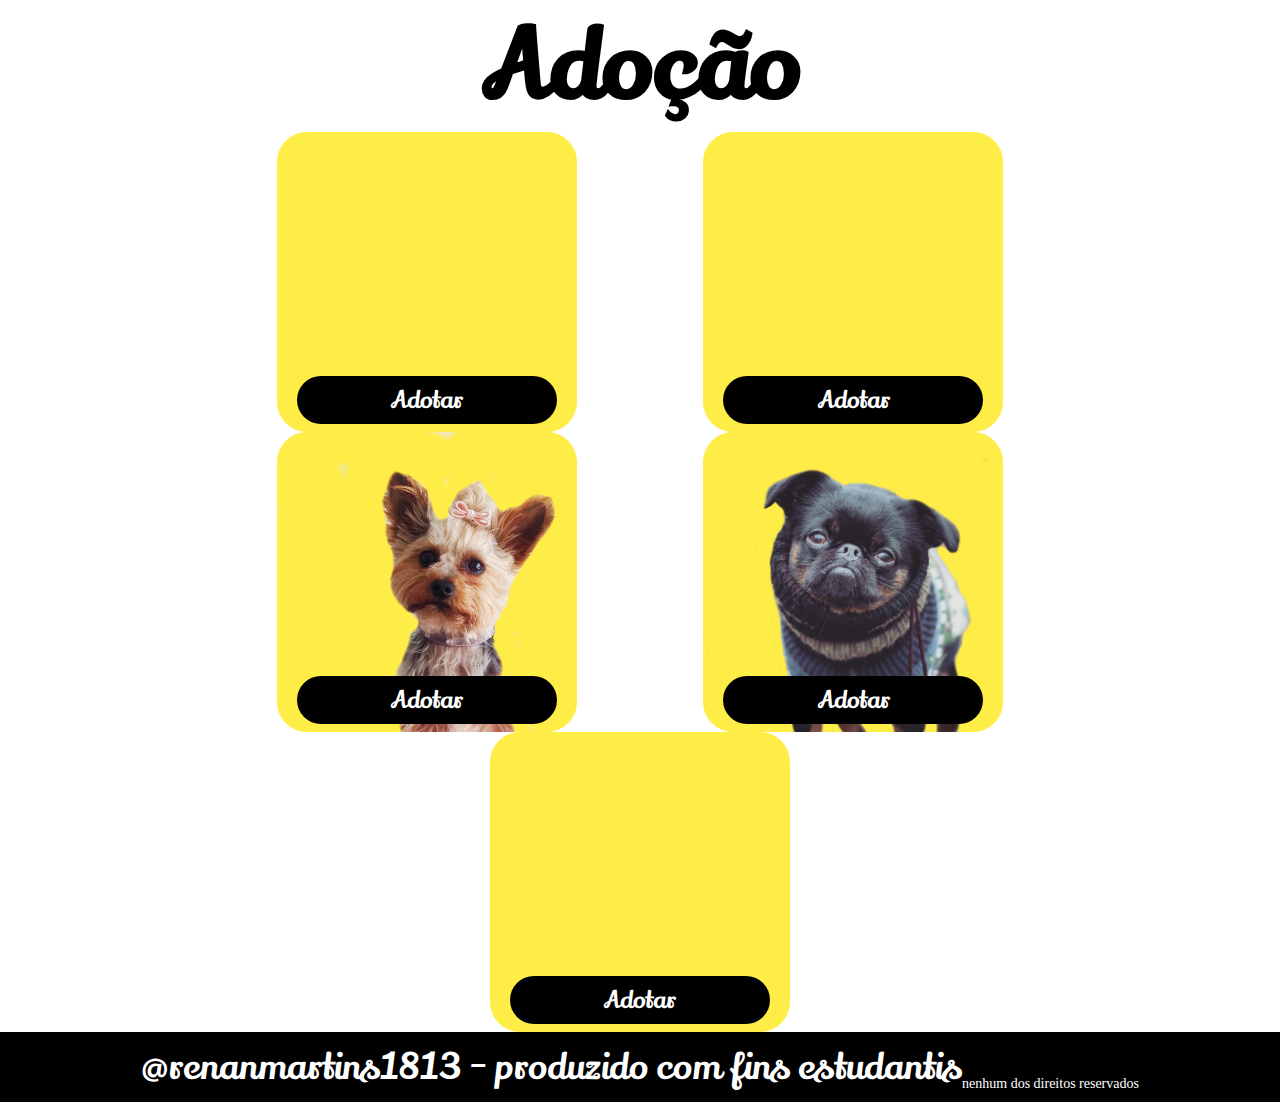
==== adocao.html @ 2bbce3ed "frist commit - primeiro upload" ====
<!DOCTYPE html>
<html lang="en">
<head>
    <meta charset="UTF-8">
    <meta http-equiv="X-UA-Compatible" content="IE=edge">
    <meta name="viewport" content="width=device-width, initial-scale=1.0">
    <link rel="preconnect" href="https://fonts.googleapis.com">
<link rel="preconnect" href="https://fonts.gstatic.com" crossorigin>
<link href="https://fonts.googleapis.com/css2?family=Lily+Script+One&display=swap" rel="stylesheet">
    <link rel="stylesheet" href="adocao.css">
    <title>Adoção</title>
</head>
<body>
    <header>
        <h1><strong>Adoção</strong></h1>
    </header>

    <div class="pets">
        <div class="pet01">
            <button class="adotar02">Adotar</button>
        </div>
        <div class="pet02">
            <button class="adotar02">Adotar</button>
        </div>
        <div class="pet03">
            <button class="adotar02">Adotar</button>
        </div>
        <div class="pet04">
            <button class="adotar02">Adotar</button>
        </div>
        <div class="pet05">
            <button class="adotar02">Adotar</button>
        </div>
    </div>

    <footer>
        <p class="p01">@renanmartins1813 - produzido com fins estudantis</p>
        <p class="p02">nenhum  dos direitos reservados</p>
    </footer>
</body>
</html>
---- adocao.css ----
*,*::after,*::before{

}
*{
    margin: 0;
    padding: 0;
    box-sizing: border-box;
    font-family: 'Lily Script One';
}

html,body{
    width: 100%;
    height: 100%;
}

body{
    display: grid;
    width: 100%;
    height: 100%;
    grid-template-columns: repeat(6, 1fr);
    grid-template-rows: repeat(6, auto);
}

header{
    display: flex;
    justify-content: center;
    align-items: center;
    grid-column: 1/7;
    grid-row: 1/1;
    width: 100%;
    font-size: 48px;
}

.pets{
    grid-column: 2/6;
    grid-row: 2/7;
    width: 100%;
    height: 100%;
    display: flex;
    flex-wrap: wrap;
    justify-content: space-around;
    align-items: center;
}

.pet01{
    background-image: url(./dog01.png);
    background-size: cover;
    height: 300px;
    width: 300px;
    background-color: #ffed47;
    border: #ffed47;
    border-radius: 30px;
    display: flex;
    flex-wrap: wrap;
    justify-content: space-around;
    align-content: end;
}

.pet02{
    background-image: url(./dog02.png);
    background-size: cover;
    height: 300px;
    width: 300px;
    background-color: #ffed47;
    border: #ffed47;
    border-radius: 30px;
    display: flex;
    flex-wrap: wrap;
    justify-content: space-around;
    align-content: end;
}

.pet03{
    background-image: url(./dog03.png);
    background-size: cover;
    height: 300px;
    width: 300px;
    background-color: #ffed47;
    border: #ffed47;
    border-radius: 30px;
    display: flex;
    flex-wrap: wrap;
    justify-content: space-around;
    align-content: end;
}

.pet04{
    background-image: url(./dog04.png);
    background-size: cover;
    height: 300px;
    width: 300px;
    background-color: #ffed47;
    border: #ffed47;
    border-radius: 30px;
    display: flex;
    flex-wrap: wrap;
    justify-content: space-around;
    align-content: end;
}

.pet05{
    background-image: url(./dog05.png);
    background-size: cover;
    height: 300px;
    width: 300px;
    background-color: #ffed47;
    border: #ffed47;
    border-radius: 30px;
    display: flex;
    flex-wrap: wrap;
    justify-content: space-around;
    align-content: end;
}

.adotar02{
    width: 260px;
    height: 48px;
    font-size: 24px;
    background-color: #000000;
    color: #FFFFFF;
    border: #000000;
    border-radius: 30px;
    margin: 8px;
}

footer{
    grid-column: 1/9;
    grid-row: 8/9;
    width: 100%;
    height: 70px;
    font-size: 36px;
    background-color: #000000;
    color: #FFFFFF;
    display: flex;
    flex-wrap: wrap;
    justify-content: center;
    align-content: center;
}

footer>.p01{
    /*width: 100%;
    height: 46px;*/
    text-align: center;
}

footer>.p02{
    font-size: 14px;
    font-family: Georgia, 'Times New Roman', Times, serif;
   /* width: 100%;
    height: 24px;*/
    align-self: flex-end;
}
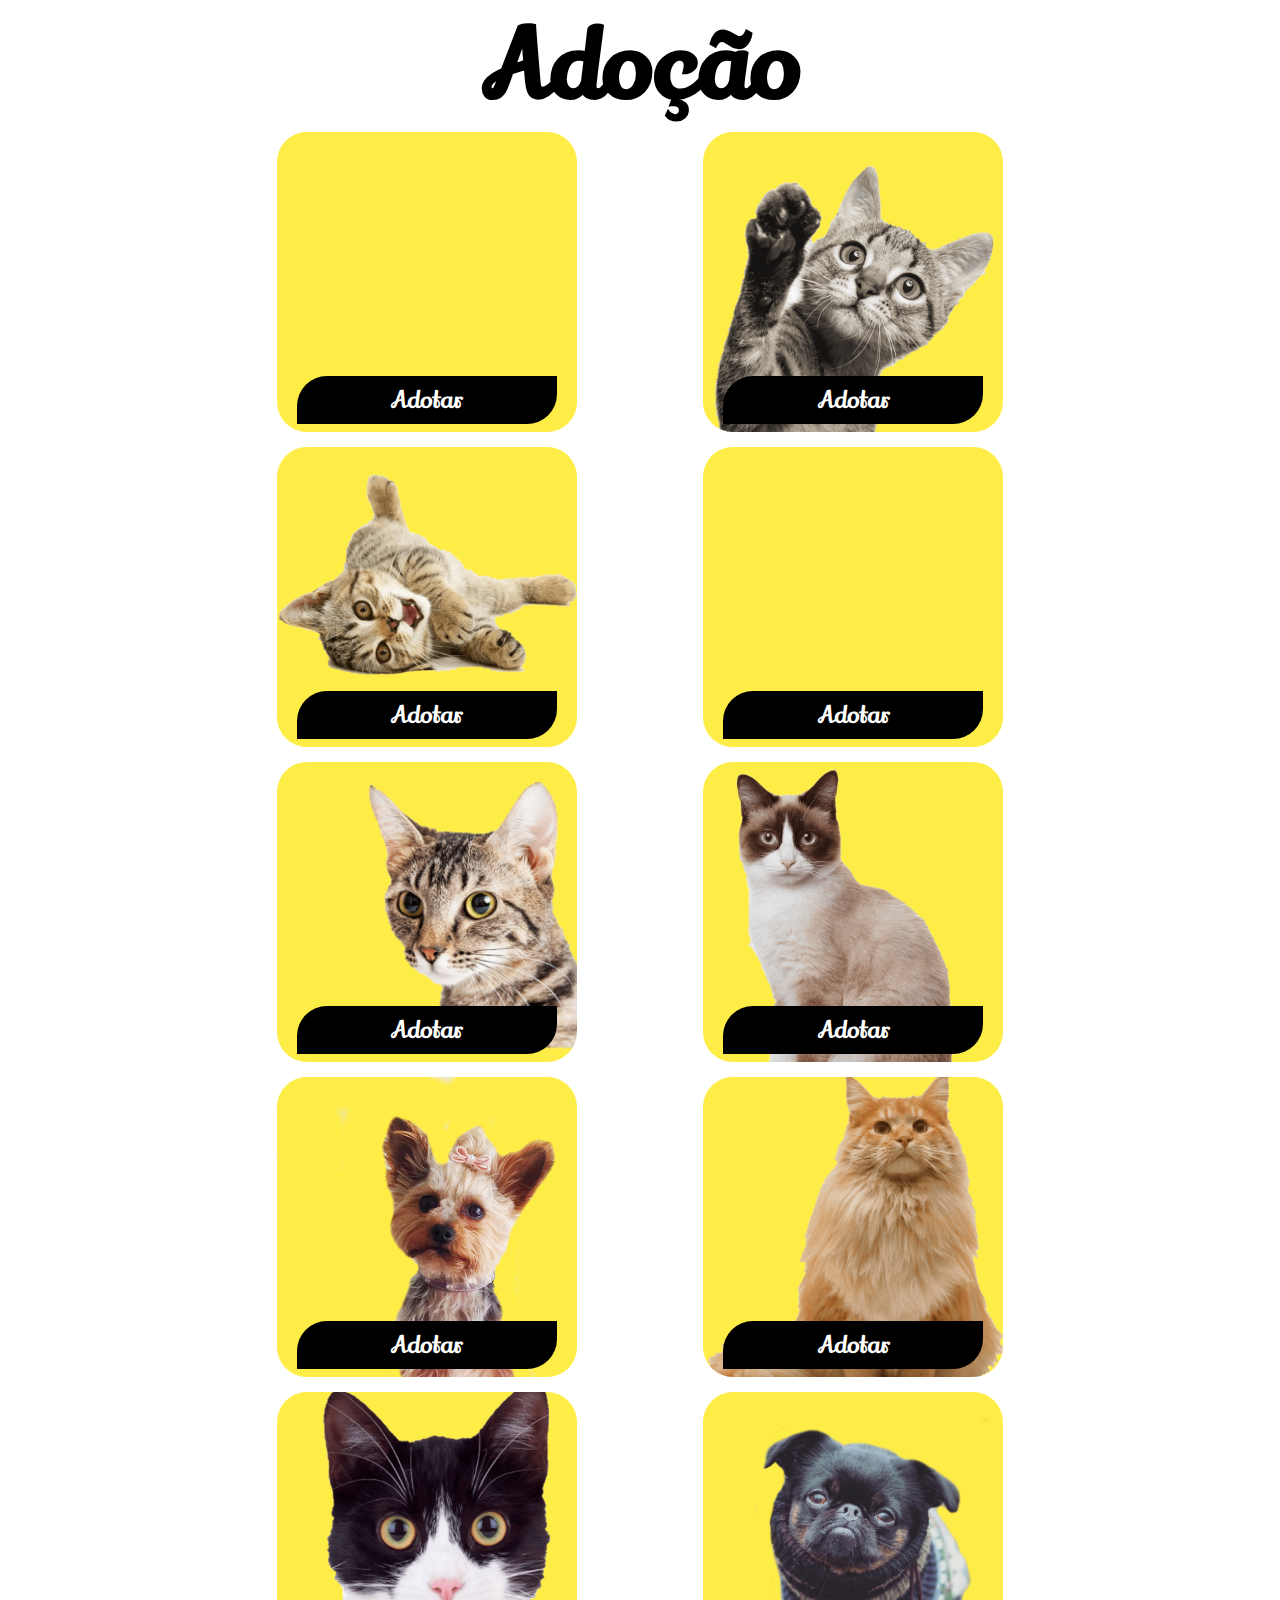
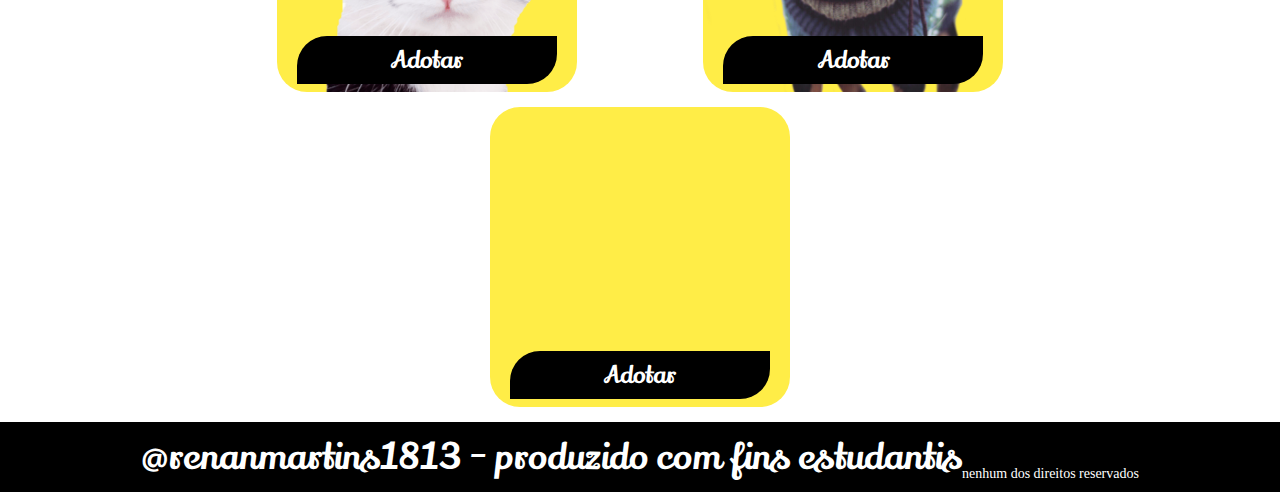
==== commit ce79c9b1: "mudanças no adoção.html" ====
--- a/adocao.html
+++ b/adocao.html
@@ -16,19 +16,37 @@
     </header>
 
     <div class="pets">
-        <div class="pet01">
+        <div class="tables pet01">
             <button class="adotar02">Adotar</button>
         </div>
-        <div class="pet02">
+        <div class="tables  pet02">
             <button class="adotar02">Adotar</button>
         </div>
-        <div class="pet03">
+        <div class="tables pet03">
             <button class="adotar02">Adotar</button>
         </div>
-        <div class="pet04">
+        <div class="tables pet04">
             <button class="adotar02">Adotar</button>
         </div>
-        <div class="pet05">
+        <div class="tables pet05">
+            <button class="adotar02">Adotar</button>
+        </div>
+        <div class="tables pet06">
+            <button class="adotar02">Adotar</button>
+        </div>
+        <div class="tables pet07">
+            <button class="adotar02">Adotar</button>
+        </div>
+        <div class="tables pet08">
+            <button class="adotar02">Adotar</button>
+        </div>
+        <div class="tables pet09">
+            <button class="adotar02">Adotar</button>
+        </div>
+        <div class="tables pet10">
+            <button class="adotar02">Adotar</button>
+        </div>
+        <div class="tables pet11">
             <button class="adotar02">Adotar</button>
         </div>
     </div>
--- a/adocao.css
+++ b/adocao.css
@@ -1,6 +1,3 @@
-*,*::after,*::before{
-
-}
 *{
     margin: 0;
     padding: 0;
@@ -42,8 +39,7 @@
     align-items: center;
 }
 
-.pet01{
-    background-image: url(./dog01.png);
+.tables{
     background-size: cover;
     height: 300px;
     width: 300px;
@@ -54,62 +50,51 @@
     flex-wrap: wrap;
     justify-content: space-around;
     align-content: end;
+    margin-bottom: 15px;
+}
+
+.pet01{
+    background-image: url(./dog01.png);
 }
 
 .pet02{
-    background-image: url(./dog02.png);
-    background-size: cover;
-    height: 300px;
-    width: 300px;
-    background-color: #ffed47;
-    border: #ffed47;
-    border-radius: 30px;
-    display: flex;
-    flex-wrap: wrap;
-    justify-content: space-around;
-    align-content: end;
+    background-image: url(./cat01.png);
 }
 
 .pet03{
-    background-image: url(./dog03.png);
-    background-size: cover;
-    height: 300px;
-    width: 300px;
-    background-color: #ffed47;
-    border: #ffed47;
-    border-radius: 30px;
-    display: flex;
-    flex-wrap: wrap;
-    justify-content: space-around;
-    align-content: end;
+    background-image: url(./cat02.png);
 }
 
 .pet04{
-    background-image: url(./dog04.png);
-    background-size: cover;
-    height: 300px;
-    width: 300px;
-    background-color: #ffed47;
-    border: #ffed47;
-    border-radius: 30px;
-    display: flex;
-    flex-wrap: wrap;
-    justify-content: space-around;
-    align-content: end;
+    background-image: url(./dog02.png);
 }
 
 .pet05{
+    background-image: url(./cat03.png);
+}
+
+.pet06{
+    background-image: url(./cat04.png);
+}
+
+.pet07{
+    background-image: url(./dog03.png);
+}
+
+.pet08{
+    background-image: url(./cat05.png);
+}
+
+.pet09{
+    background-image: url(./cat06.png);
+}
+
+.pet10{
+    background-image: url(./dog04.png);
+}
+
+.pet11{
     background-image: url(./dog05.png);
-    background-size: cover;
-    height: 300px;
-    width: 300px;
-    background-color: #ffed47;
-    border: #ffed47;
-    border-radius: 30px;
-    display: flex;
-    flex-wrap: wrap;
-    justify-content: space-around;
-    align-content: end;
 }
 
 .adotar02{
@@ -119,7 +104,7 @@
     background-color: #000000;
     color: #FFFFFF;
     border: #000000;
-    border-radius: 30px;
+    border-radius: 30px 0px;
     margin: 8px;
 }
 
